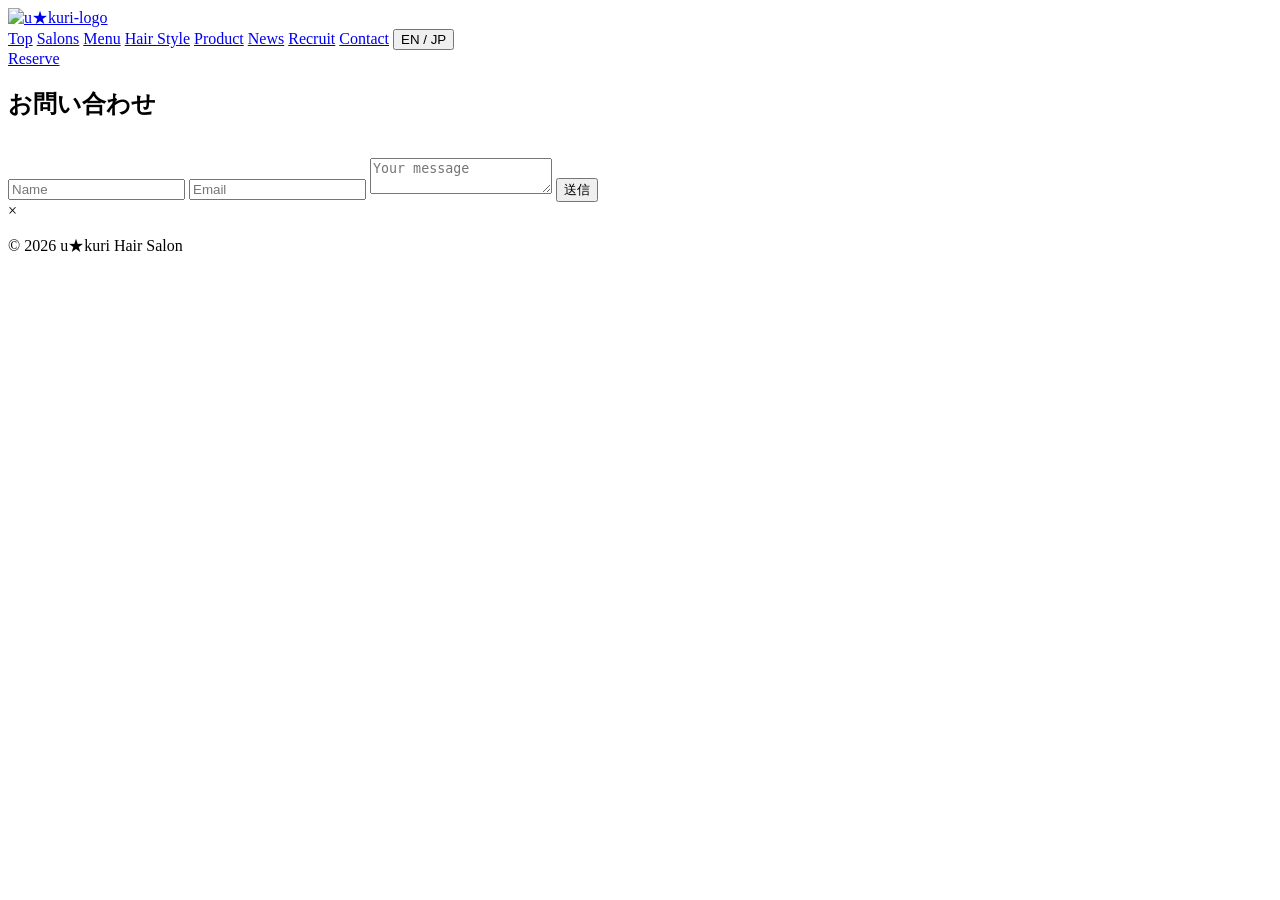
==== contact.html @ 6451075d "Add files via upload" ====
<!DOCTYPE html>
<html lang="ja">
  <head>
    <meta charset="UTF-8">
    <meta name="viewport" content="width=device-width, initial-scale=1.0">
    <title>Concept | u★kuri Hair Salon | 岡本・芦屋の自然派美容室</title>
    <!-- Google Fonts -->
    <link href="https://fonts.googleapis.com/css2?family=Cormorant+Garamond:wght@400;600&family=Noto+Sans+JP:wght@300;400;500&display=swap" rel="stylesheet">
    <!-- meta property desc,title,img,type,site -->
    <meta name="description" content="岡本・芦屋の自然派美容室 u★kuri。上質な癒し空間と丁寧なカウンセリング。">
    <meta property="og:title" content="u★kuri Hair Salon">
    <meta property="og:description" content="自然と調和する上質なヘアサロン">
    <meta property="og:image" content="img/ogimage.jpg">
    <meta property="og:type" content="website">
    <meta property="og:site_name" content="u★kuri Hair Salon">
    <meta name="robots" content="index, follow">
    <link rel="icon" href="img/favicon.png">
    <!-- CSS Link -->
    <link rel="stylesheet" href="css/base.css">
    <link rel="stylesheet" href="css/layout.css">
    <link rel="stylesheet" href="css/components.css">
    <link rel="stylesheet" href="css/animation.css">
    <link rel="stylesheet" href="css/responsive.css">
    <!-- AOS Link -->
    <link rel="stylesheet" href="https://unpkg.com/aos@2.3.4/dist/aos.css">
  </head>
  <body>
    
    <header class="header">
      <div class="logo">
        <a href="index.html">
          <img src="img/logo/logo(1).png" alt="u★kuri-logo">
        </a>
      </div>
    
      <nav class="nav">
        <a href="index.html" class="nav-link" data-ja="トップ" data-en="Top">Top</a>
        <a href="salons.html" class="nav-link" data-ja="サロン" data-en="Salons">Salons</a>
        <a href="menu.html" class="nav-link" data-ja="メニュー" data-en="Menu">Menu</a>
        <a href="hairstyle.html" class="nav-link" data-ja="ヘアスタイル" data-en="Hair Style">Hair Style</a>
        <a href="product.html" class="nav-link" data-ja="商品" data-en="Product">Product</a>
        <a href="news.html" class="nav-link" data-ja="ニュース" data-en="News">News</a>
        <a href="recruit.html" class="nav-link" data-ja="採用情報" data-en="Recruit">Recruit</a>        
        <a href="contact.html" class="nav-link active" data-ja="連絡先" data-en="Contact">Contact</a>

                
        <!-- language toggle -->
        <button id="langToggle" class="lang-btn">EN / JP</button>
      </nav>
  
      <a href="reservation.html" class="reserve" data-ja="ご予約" 
        data-en="Reserve">Reserve
      </a>
        <!-- Hamburger -->
      <div class="hamburger" id="hamburger">
        <span></span>
        <span></span>
        <span></span>
      </div>  
    </header>
    <section class="section">

      <h2 class="fade-up"  data-aos="fade-up" data-aos-delay="200"  data-ja="お問い合わせ" data-en="Contact Us">お問い合わせ</h2>
      <div class="contact-hero">
        <img data-aos="fade-up" data-aos-delay="300" src="img/backgroundimage/longcream.png" alt="">
      </div>
      <form class="booking-form">
      
      <input type="text" placeholder="Name">
      
      <input type="email" placeholder="Email">
      
      <textarea placeholder="Your message"></textarea>
      
      <button class="btn" data-ja="送信" data-en="Send">送信</button>
      
      </form>
      
    </section>
    <div class="modal">
      <div class="modal-box">
        <span class="close">&times;</span>
        <div class="modal-content"></div>
      </div>
    </div>
      <footer class="footer">
        <p>© 2026 u★kuri Hair Salon</p>
      </footer> 
      <script src="js/main.js"></script>
      <script src="https://unpkg.com/aos@2.3.4/dist/aos.js"></script>

      <script>
      AOS.init({
        duration: 1200,
        easing:"ease-out-cubic",
        once: false
      });
      </script>
  </body>
</html>
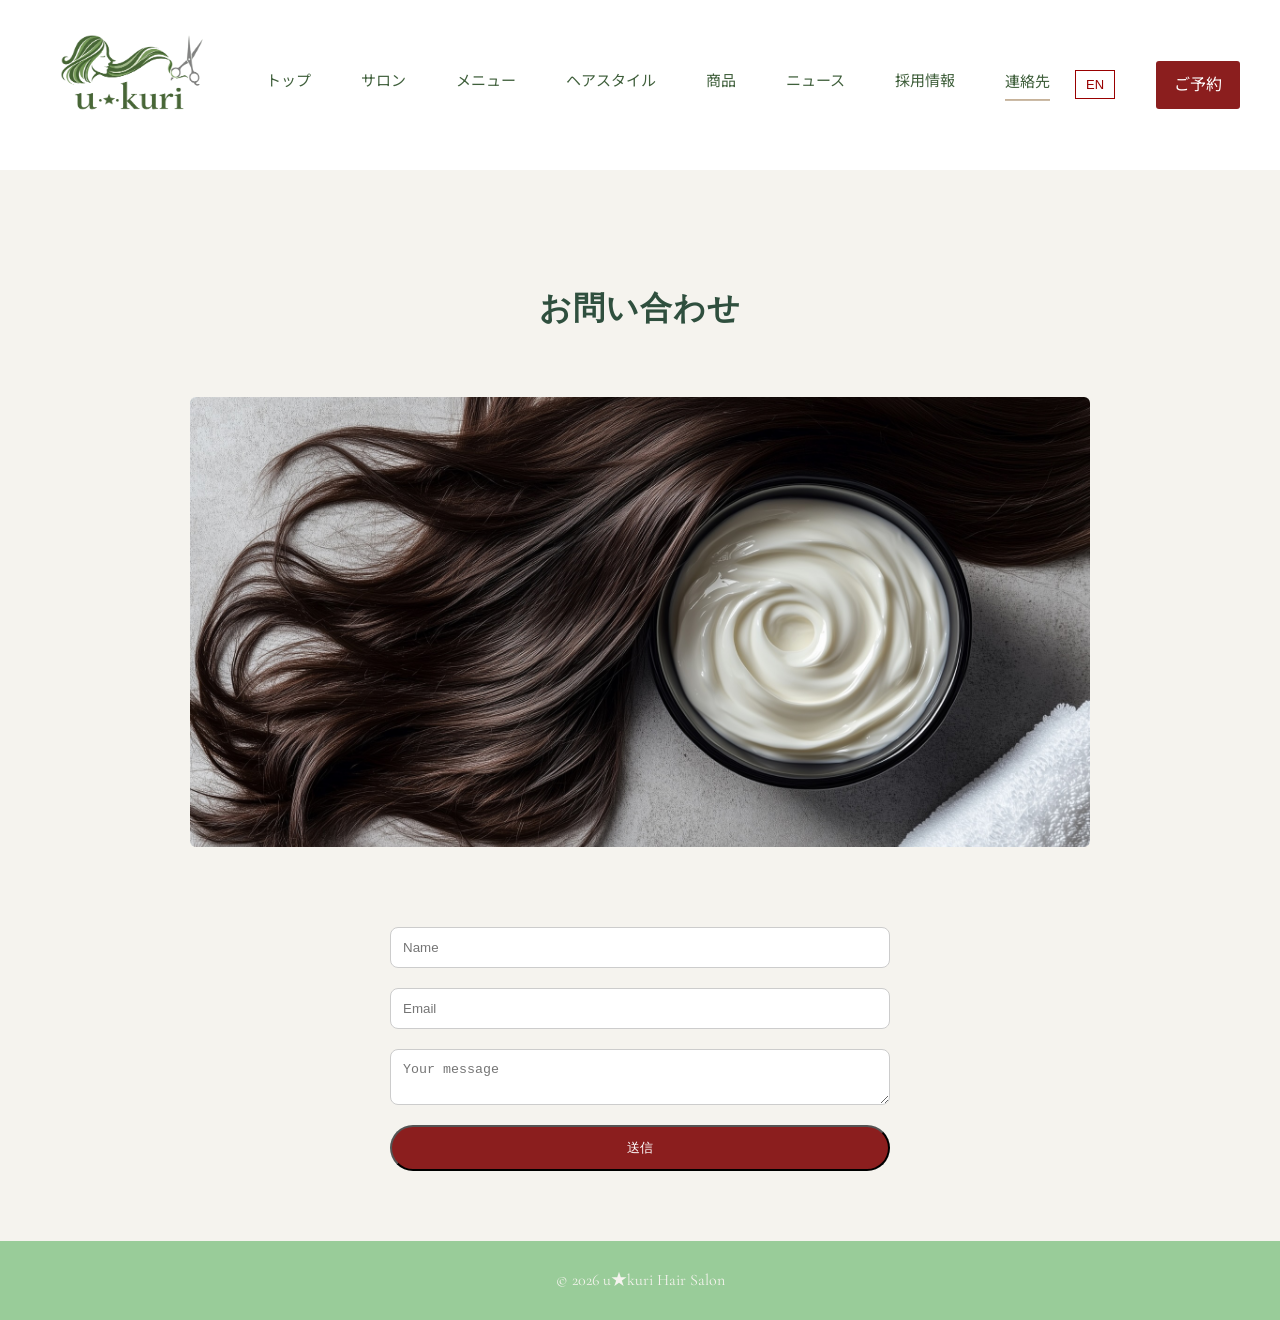
==== commit f22496b8: "Add files via upload" ====
--- a/contact.html
+++ b/contact.html
@@ -29,7 +29,7 @@
     <header class="header">
       <div class="logo">
         <a href="index.html">
-          <img src="img/logo/logo(1).png" alt="u★kuri-logo">
+          <img src="logo/logo(1).png" alt="u★kuri-logo">
         </a>
       </div>
     
@@ -62,7 +62,7 @@
 
       <h2 class="fade-up"  data-aos="fade-up" data-aos-delay="200"  data-ja="お問い合わせ" data-en="Contact Us">お問い合わせ</h2>
       <div class="contact-hero">
-        <img data-aos="fade-up" data-aos-delay="300" src="img/backgroundimage/longcream.png" alt="">
+        <img data-aos="fade-up" data-aos-delay="300" src="backgroundimage/longcream.jpg" alt="">
       </div>
       <form class="booking-form">
       
--- a/css/base.css
+++ b/css/base.css
@@ -0,0 +1,145 @@
+/* ===== RESET ===== */
+*{
+  margin:0;
+  padding:0;
+  box-sizing:border-box;
+}
+
+/* ===== BASE ===== */
+body{
+  font-family: 'Noto Sans JP', sans-serif;
+  background:#f6f4ef;
+  color:#3f5f3b;
+  line-height:1.8;
+}
+
+h1,h2{
+  font-family: 'Cormorant Garamond', serif;
+  letter-spacing:1px;
+}
+
+/* Generic buttons */
+.btn{
+  background:#8B1E1E;
+  color:white;
+  padding:12px 28px;
+  border-radius:50px;
+  text-decoration:none;
+}
+
+.btn:hover {
+  background:#A52A2A;
+}
+
+/* hamburger */
+.hamburger {
+  display: none;
+  flex-direction: column;
+  cursor: pointer;
+}
+
+.hamburger span {
+  width: 25px;
+  height: 2px;
+  background: #333;
+  margin:4px 0;
+}
+
+.hamburger span {
+  width: 25px;
+  height: 2px;
+  background: #333;
+  transition: 0.3s;
+}
+
+/* Hamburger base */
+.hamburger {
+  display: none;
+  flex-direction: column;
+  justify-content: center;
+  gap: 6px;
+  cursor: pointer;
+  z-index: 1100;
+}
+
+.hamburger span {
+  width: 26px;
+  height: 2px;
+  background: #333;
+  transition: 0.4s ease;
+}
+
+/* Animate to X */
+.hamburger.active span:nth-child(1) {
+  transform: rotate(45deg) translate(5px, 5px);
+}
+
+.hamburger.active span:nth-child(2) {
+  opacity: 0;
+}
+
+.hamburger.active span:nth-child(3) {
+  transform: rotate(-45deg) translate(6px, -6px);
+}
+
+/* languange */
+.lang-btn{
+  border:1px solid #990000;
+  background:none;
+  color:#990000;
+  padding:6px 10px;
+  cursor:pointer;
+  font-size:13px;
+}
+
+.lang-btn:hover{
+  background: burlywood;
+}
+
+/* NAV */
+nav a {
+  position: relative;
+  padding-bottom: 6px;
+  color: #3a2f25;
+  text-decoration: none;
+}
+
+nav a::after {
+  content: "";
+  position: absolute;
+  left: 0;
+  bottom: 0;
+  width: 0%;
+  height: 1px;
+  background: #c7b299;
+  transition: width .4s ease;
+}
+
+nav a:hover::after {
+  width: 100%;
+}
+
+nav a.active::after {
+  width: 100%;
+}
+
+.back-home {
+  display: inline-block;
+  margin-bottom: 24px;
+  font-size: 14px;
+  letter-spacing: .08em;
+  color: #7a6a5c;
+}
+
+.back-home:hover {
+  opacity: .7;
+}
+
+nav a.active {
+  border-bottom: 1px solid #cbbba7;
+  padding-bottom: 4px;
+}
+
+.modal {
+  display: none;
+}
--- a/css/layout.css
+++ b/css/layout.css
@@ -0,0 +1,129 @@
+/* ===== HEADER ===== */
+.header{
+  display:flex;
+  align-items:center;
+  justify-content:space-between;
+  padding:20px 40px;
+  background:white;
+  position:sticky;
+  top:0;
+  z-index:1000;
+}
+
+.logo img{
+  height:120px;
+}
+
+/* ===== NAV ===== */
+nav a{
+  margin-left:25px;
+  text-decoration:none;
+  color:#3f5f3b;
+  font-size:14px;
+  transition:0.3s;
+}
+
+nav a:hover{
+  opacity:0.6;
+}
+
+.nav{
+  display:flex;
+  gap:25px;
+  align-items:center;
+}
+
+.nav-link{
+  text-decoration:none;
+  color:#3f5f3b;
+  font-size:15px;
+}
+
+.nav-link:hover{
+  color:#990000;
+}
+
+.reserve{
+  background:#8B1E1E;
+  color:white;
+  padding:10px 18px;
+  text-decoration:none;
+  border-radius:3px;
+  margin-left:20px;
+}
+
+.reserve:hover {
+  background: #A52A2A;
+}
+
+.reserve:hover{
+  box-shadow:0 8px 25px rgba(0,0,0,0.18);
+  transform:translateY(-2px);
+}
+
+/* ===== HERO ===== */
+.hero{
+  position:relative;
+  min-height:100vh;
+  display:flex;
+  justify-content:center;
+  align-items:center;
+  text-align:center;
+  padding:0 20px;
+  overflow:hidden;
+  background:url("../backgroundimage/headerpic.jpg") center center / cover no-repeat;
+}
+
+.hero-text{
+  position:relative;
+  z-index:2;
+  max-width:700px;
+}
+
+.hero h1{
+  font-size:42px;
+  margin-bottom:20px;
+}
+
+.hero p{
+  margin-bottom:30px;
+}
+
+/* ===== SECTIONS ===== */
+.section{
+  padding:10px 60px;
+  text-align:center;
+}
+
+.section h2{
+  font-size:32px;
+  margin-bottom:30px;
+  margin-top: 50px;
+  padding-top: 50px;
+}
+
+.section-title h2{
+  font-size:32px;
+  margin-bottom:30px;
+  margin-top: 50px;;
+}
+
+.natural-bg{
+  background-image:url("../img/wallpaper.png");
+}
+
+/* ===== GRIDS ===== */
+.grid-3{
+  display:grid;
+  grid-template-columns:repeat(3,1fr);
+  gap:30px;
+}
+
+.grid-4{
+  display:grid;
+  grid-template-columns:repeat(4,1fr);
+  gap:20px;
+}
+
+
+
--- a/css/components.css
+++ b/css/components.css
@@ -0,0 +1,752 @@
+/* ===== IMAGES ===== */
+.grid-3 img,
+.grid-4 img {
+  width: 100%;
+  border-radius: 20px;
+  transition: 0.4s;
+}
+
+.grid-3 img:hover,
+.grid-4 img:hover {
+  transform: scale(1.05);
+}
+
+/* ===== STAFF ===== */
+.staff-wrap {
+  display: flex;
+  align-items: center;
+  justify-content: center;
+  gap: 60px;
+}
+
+.staff-wrap img {
+  width: 350px;
+  border-radius: 20px;
+}
+
+/* ===== BOOKING ===== */
+.booking-form {
+  max-width: 500px;
+  margin: 0 auto;
+  display: flex;
+  flex-direction: column;
+  gap: 20px;
+}
+
+.booking-form input,
+.booking-form select,
+.booking-form textarea {
+  padding: 12px;
+  border: 1px solid #ccc;
+  border-radius: 8px;
+}
+
+
+/* ===== MENU & PRICING ===== */
+
+.price-section {
+  background: #f4f2ec;
+  padding: 80px 20px 120px;
+}
+
+/* title */
+
+.menu-title {
+  text-align: center;
+  font-family: 'Cormorant Garamond', serif;
+  font-size: 38px;
+  color: #4b5d3a;
+  margin-bottom: 50px;
+  letter-spacing: 1px;
+}
+
+/* hero image */
+
+.menu-hero {
+  max-width: 900px;
+  margin: 0 auto 70px;
+}
+
+.menu-hero img {
+  width: 100%;
+  height: 200px;
+  object-fit: cover;
+  border-radius: 10px;
+}
+
+/* wrapper */
+
+.price-wrapper {
+  max-width: 720px;
+  margin: 0 auto;
+}
+
+/* category */
+
+.price-category {
+  margin-bottom: 60px;
+}
+
+.price-category h3 {
+  font-family: 'Cormorant Garamond', serif;
+  font-size: 24px;
+  color: #4b5d3a;
+  border-bottom: 2px solid #dcdcdc;
+  padding-bottom: 10px;
+  margin-bottom: 20px;
+}
+
+/* list */
+
+.price-category ul {
+  list-style: none;
+  padding: 0;
+  margin: 0;
+}
+
+/* item */
+.price-category li {
+  display: flex;
+  align-items: center;
+  padding: 12px 0;
+  font-family: 'Noto Sans JP','Cormorant Garamond', sans-serif;
+  font-size: 16px;
+  color: #444;
+}
+
+.price-category li span:first-child {
+  white-space: nowrap;
+}
+
+.price-category li {
+  content: "";
+  flex: 1;
+  border-bottom: 1px dotted #bbb;
+  margin: 0 12px;
+}
+
+.price-category li span:last-child {
+  white-space: nowrap;
+  font-weight: 600;
+  color: #3f5f3b;
+}
+
+/* links */
+
+.price-links {
+  margin-top: 50px;
+  display: flex;
+  flex-direction: column;
+  gap: 18px;
+  align-items: center;
+}
+
+/* hotpepper link */
+
+.text-link {
+  color: #4b5d3a;
+  text-decoration: underline;
+  font-family: 'Cormorant Garamond', serif;
+  font-size: 18px;
+  transition: 0.3s;
+}
+
+.text-link:hover {
+  opacity: 0.7;
+}
+
+/* reserve button */
+
+.reserve-link {
+  display: inline-block;
+  background: #8B1E1E;
+  color: white;
+  padding: 14px 32px;
+  border-radius: 40px;
+  text-decoration: none;
+  font-family: 'Noto Sans JP', sans-serif;
+  font-size: 15px;
+  letter-spacing: 1px;
+  transition: 0.3s ease;
+}
+
+.reserve-link:hover {
+  background: #364628;
+  transform: translateY(-2px);
+}
+
+.reserve-btn{
+  display:inline-block;
+  padding:10px 20px;
+  background:#c8a97e;
+  color:white;
+  text-decoration:none;
+  border-radius:5px;
+  margin-top:10px;
+  transition:0.3s;
+}
+
+.reserve-btn:hover{
+  background:#a88960;
+}
+
+/* ===== STORE ===== */
+.store-wrapper {
+  display: flex;
+  flex-direction: column;
+  gap: 120px;
+  margin-top: 60px;
+}
+
+.store-row {
+  display: flex;
+  align-items: center;
+  gap: 80px;
+}
+
+.store-row.reverse {
+  flex-direction: row-reverse;
+}
+
+.store-image img {
+  width: 100%;
+  max-width: 520px;
+  border-radius: 20px;
+  transition: 0.6s ease;
+}
+
+.store-image img:hover {
+  transform: scale(1.03);
+}
+
+.store-links a {
+  display: inline-block;
+  margin-right: 20px;
+  text-decoration: none;
+  font-size: 14px;
+  color: #222;
+  border-bottom: 1px solid #222;
+  padding-bottom: 3px;
+  transition: 0.3s;
+}
+
+.store-links a:hover {
+  opacity: 0.6;
+}
+
+.store-grandopen {
+  color: #8B1E1E;
+  font-size: 25px;
+}
+
+.hotpepper {
+  font-weight: bold;
+}
+
+/* headingsample */
+.heading {
+  position: relative;
+  padding-top: 50px;
+  padding-left: 30px;
+  font-size: 26px;
+}
+
+.heading span {
+  position: relative;
+  z-index: 0;
+}
+
+.heading::before {
+  content: attr(data-en);
+  position: absolute;
+  transform: rotate(-10deg);
+  top: -30px;
+  left: -30px;
+  color: #FFCC00;
+  font-size: 40px;
+  font-weight: 600;
+  font-family: "Great Vibes";
+}
+
+
+
+
+/* ===== GALLERY ===== */
+
+.gallery-section {
+  background: #f5f3ee;
+  padding: 10px 8%;
+}
+
+.gallery-section h2 {
+  text-align: center;
+  font-family: 'Cormorant Garamond', serif;
+  font-size: 36px;
+  margin-bottom: 60px;
+  color: #4b5d3a;
+  padding-top: 50px;
+}
+
+.gallery-group {
+  margin-bottom: 70px;
+}
+
+.gallery-group h3 {
+  font-family: 'Cormorant Garamond', serif;
+  font-size: 22px;
+  margin-bottom: 25px;
+  color: #333;
+}
+
+.gallery-grid {
+  display: grid;
+  grid-template-columns: repeat(4, 1fr);
+  gap: 30px;
+}
+
+.gallery-grid img {
+  width: 100%;
+  height: 320px;
+  object-fit: cover;
+  border-radius: 20px;
+  transition: transform 0.4s ease, box-shadow 0.4s ease;
+  cursor: pointer;
+}
+
+.gallery-grid img:hover {
+  transform: translateY(-8px);
+  box-shadow: 0 15px 35px rgba(0, 0, 0, 0.15);
+}
+
+/* ===== STYLE INFINITE SLIDER ===== */
+
+.gallery-slider {
+  overflow: hidden;
+  width: 100%;
+  position: relative;
+}
+
+/* fade edges */
+
+.gallery-slider::before,
+.gallery-slider::after {
+  content: "";
+  position: absolute;
+  top: 0;
+  width: 120px;
+  height: 100%;
+  z-index: 2;
+  pointer-events: none;
+}
+
+.gallery-slider::before {
+  left: 0;
+  background: linear-gradient(to right, #f5f3ee, transparent);
+}
+
+.gallery-slider::after {
+  right: 0;
+  background: linear-gradient(to left, #f5f3ee, transparent);
+}
+
+.slider-track {
+  display: flex;
+  gap: 30px;
+  width: max-content;
+  animation: infiniteSlide 25s linear infinite;
+}
+
+.slider-track img {
+  width: 260px;
+  height: 320px;
+  object-fit: cover;
+  border-radius: 20px;
+  transition: 0.6s ease;
+}
+
+.slider-track img:hover {
+  transform: scale(1.08);
+}
+
+/* smooth infinite movement */
+
+@keyframes infiniteSlide {
+
+  from {
+    transform: translateX(0);
+  }
+
+  to {
+    transform: translateX(-50%);
+  }
+
+}
+
+.gallery-slider:hover .slider-track {
+  animation-play-state: paused;
+}
+
+/* product */
+/* ===== Product Section ===== */
+
+.product-section {
+  background: #f4f2ec;
+  padding: 10px 8% 120px;
+}
+
+.section-title {
+  text-align: center;
+  font-family: 'Cormorant Garamond', serif;
+  font-size: 36px;
+  color: #4b5d3a;
+  margin-bottom: 80px;
+}
+
+.product-wrapper {
+  max-width: 1100px;
+  margin: 0 auto;
+}
+
+.product-row {
+  display: flex;
+  align-items: center;
+  justify-content: space-between;
+  gap: 80px;
+  margin-bottom: 120px;
+}
+
+.product-row.reverse {
+  flex-direction: row-reverse;
+}
+
+.product-image {
+  flex: 1;
+}
+
+.product-image img {
+  width: 100%;
+  border-radius: 20px;
+  display: block;
+}
+
+.product-info {
+  flex: 1;
+}
+
+.product-info h3 {
+  font-family: 'Cormorant Garamond', serif;
+  font-size: 26px;
+  margin-bottom: 20px;
+  color: #4b5d3a;
+}
+
+.product-desc {
+  font-family: 'Noto Sans JP', sans-serif;
+  font-size: 16px;
+  line-height: 1.8;
+  color: #555;
+  margin-bottom: 20px;
+}
+
+.product-price {
+  font-family: 'Cormorant Garamond', serif;
+  font-size: 20px;
+  color: #4b5d3a;
+}
+
+.recruit-hero {
+  max-width: 900px;
+  margin: 0 auto 70px;
+  padding-top: 30px;
+}
+
+.recruit-hero img {
+  width: 100%;
+  height: 450px;
+  object-fit: cover;
+  border-radius: 6px;
+}
+
+.contact-hero {
+  max-width: 900px;
+  margin: 0 auto 70px;
+  padding-top: 30px;
+}
+
+.contact-hero img {
+  width: 100%;
+  height: 450px;
+  object-fit: cover;
+  border-radius: 6px;
+}
+
+/* SALON TITLE */
+
+.salon-title {
+  background: #99CC99;
+  color: #fff;
+  padding: 12px 20px;
+  margin: 60px auto 30px;
+  max-width: 1100px;
+  font-family: 'Cormorant Garamond', serif;
+  letter-spacing: 1px;
+}
+
+
+/* GRID */
+
+.stylist-grid {
+  max-width: 1100px;
+  margin: auto;
+  display: grid;
+  grid-template-columns: repeat(3, 1fr);
+  gap: 30px;
+  padding: 0 20px;
+}
+
+
+/* CARD */
+
+.stylist-card {
+  position: relative;
+  overflow: hidden;
+  border-radius: 10px;
+  cursor: pointer;
+}
+
+.stylist-card img {
+  width: 100%;
+  display: block;
+  transition: transform .6s ease;
+}
+
+
+/* OVERLAY */
+
+.stylist-overlay {
+  position: absolute;
+  inset: 0;
+  background: rgba(0, 0, 0, 0.35);
+  display: flex;
+  justify-content: center;
+  align-items: center;
+  opacity: 0;
+  transition: opacity .4s ease;
+}
+
+.stylist-overlay span {
+  color: #fff;
+  font-size: 20px;
+  font-family: 'Cormorant Garamond', serif;
+  letter-spacing: 1px;
+  transform: translateY(20px);
+  transition: transform .4s ease;
+}
+
+
+/* HOVER EFFECT */
+
+.stylist-card:hover img {
+  transform: scale(1.08);
+}
+
+.stylist-card:hover .stylist-overlay {
+  opacity: 1;
+}
+
+.stylist-card:hover span {
+  transform: translateY(0);
+}
+
+
+/* stylist grid */
+
+.stylist-grid {
+  max-width: 1100px;
+  margin: auto;
+  display: grid;
+  grid-template-columns: repeat(3, 1fr);
+  gap: 30px;
+  padding: 40px 20px;
+}
+
+
+/* card */
+
+.stylist-card {
+  position: relative;
+  overflow: hidden;
+  border-radius: 10px;
+  cursor: pointer;
+}
+
+
+/* image */
+
+.stylist-card img {
+  width: 100%;
+  display: block;
+  transition: transform .6s ease;
+}
+
+
+/* overlay */
+
+.stylist-info {
+  position: absolute;
+  bottom: 0;
+  left: 0;
+  width: 100%;
+  padding: 25px;
+  background: linear-gradient(transparent, rgba(0, 0, 0, 0.75));
+  color: white;
+
+  opacity: 0;
+  transform: translateY(30px);
+  transition: all .5s ease;
+}
+
+
+/* text */
+
+.stylist-info h3 {
+  font-family: 'Cormorant Garamond', serif;
+  font-size: 22px;
+  margin-bottom: 5px;
+}
+
+.position {
+  font-size: 14px;
+  opacity: .9;
+}
+
+.exp {
+  font-size: 13px;
+  opacity: .8;
+}
+
+.message {
+  font-size: 13px;
+  margin-top: 6px;
+  line-height: 1.4;
+}
+
+
+/* hover */
+
+.stylist-card:hover img {
+  transform: scale(1.08);
+}
+
+.stylist-card:hover .stylist-info {
+  opacity: 1;
+  transform: translateY(0);
+}
+
+body {
+
+  font-family: 'Cormorant Garamond', 'Noto Sans JP',sans-serif;
+  background: #f5f3ee;
+  color: #2f4f3e;
+
+}
+
+/* PAGE */
+
+.news-page {
+
+  max-width: 1000px;
+  margin: auto;
+  padding: 80px 20px;
+
+}
+
+/* TITLE */
+
+.news-title {
+
+  text-align: center;
+  font-size: 40px;
+  margin-bottom: 50px;
+  letter-spacing: 3px;
+  color: #3f5f3b;
+
+}
+
+/* NEWS LIST */
+
+.news-container {
+
+  display: flex;
+  flex-direction: column;
+  gap: 40px;
+
+}
+
+/* NEWS ITEM */
+
+.news-item {
+
+  display: flex;
+  align-items: center;
+  gap: 40px;
+
+}
+
+/* IMAGE */
+
+.news-img {
+
+  width: 170px;
+  height: 130px;
+  object-fit: cover;
+  border-radius: 20px;
+
+}
+
+/* TEXT */
+
+.news-text h3 {
+
+  font-size: 22px;
+  margin: 8px 0;
+  font-family: 'Cormorant Garamond', serif;
+
+
+}
+
+.news-category {
+
+  font-size: 14px;
+  color: #6c806e;
+
+}
+
+.news-date {
+
+  font-size: 14px;
+  color: #3f5f3b;
+
+}
+
+/* LINE */
+
+hr {
+
+  border: none;
+  border-top: 1px solid #d8d8d8;
+  margin-top: 20px;
+
+}
+
+/* FOOTER */
+
+footer {
+
+  background: #99CC99;
+  color: #f5f3ee;
+  text-align: center;
+  padding: 25px;
+  margin-top: 60px;
+
+}
--- a/css/animation.css
+++ b/css/animation.css
@@ -0,0 +1,402 @@
+/* ==============================
+   LOGO FLOAT
+============================== */
+
+.logo img {
+  animation: logoFloat 4s ease-in-out infinite;
+}
+
+@keyframes logoFloat {
+  0% {
+    transform: translateY(0);
+  }
+
+  50% {
+    transform: translateY(-6px);
+  }
+
+  100% {
+    transform: translateY(0);
+  }
+}
+
+
+/* ==============================
+   SCROLL ANIMATIONS
+============================== */
+
+/* Fade In (good for paragraphs) */
+
+.fade-in {
+  opacity: 0;
+  transition: opacity .9s ease;
+}
+
+.fade-in.show {
+  opacity: 1;
+}
+
+
+/* Zoom In (best for images) */
+
+.zoom-in {
+  opacity: 0;
+  transform: scale(.9);
+  transition: opacity .9s ease, transform .9s ease;
+}
+
+.zoom-in.show {
+  opacity: 1;
+  transform: scale(1);
+}
+
+
+/* ==============================
+   STYLIST CARD ANIMATION
+============================== */
+
+.stylist-card {
+  opacity: 0;
+  transform: translateY(50px);
+  transition: all .9s ease;
+}
+
+.stylist-card.show {
+  opacity: 1;
+  transform: translateY(0);
+}
+
+/* stagger animation */
+
+.stylist-card:nth-child(1) {
+  transition-delay: .1s;
+}
+
+.stylist-card:nth-child(2) {
+  transition-delay: .2s;
+}
+
+.stylist-card:nth-child(3) {
+  transition-delay: .3s;
+}
+
+.stylist-card:nth-child(4) {
+  transition-delay: .4s;
+}
+
+
+/* stylist hover */
+
+.stylist-card img {
+  transition: transform .5s ease;
+}
+
+.stylist-card:hover img {
+  transform: scale(1.05);
+}
+
+
+/* ==============================
+   GALLERY AUTO SLIDER
+============================== */
+
+.gallery-slider {
+  overflow: hidden;
+  width: 100%;
+}
+
+.slider-track {
+  display: flex;
+  width: 400%;
+  animation: hairSlider 22s linear infinite;
+}
+
+.slider-track img {
+  width: 25%;
+  height: 320px;
+  object-fit: cover;
+  border-radius: 20px;
+  margin-right: 30px;
+  transition: transform .4s ease;
+}
+
+.slider-track img:hover {
+  transform: scale(1.06);
+}
+
+@keyframes hairSlider {
+
+  0% {
+    transform: translateX(0);
+  }
+
+  20% {
+    transform: translateX(0);
+  }
+
+  25% {
+    transform: translateX(-25%);
+  }
+
+  45% {
+    transform: translateX(-25%);
+  }
+
+  50% {
+    transform: translateX(-50%);
+  }
+
+  70% {
+    transform: translateX(-50%);
+  }
+
+  75% {
+    transform: translateX(-75%);
+  }
+
+  100% {
+    transform: translateX(-75%);
+  }
+
+}
+
+
+/* ==============================
+   SHIMMER (LUXURY EFFECT)
+============================== */
+
+.shimmer {
+  position: relative;
+  overflow: hidden;
+}
+
+.shimmer::after {
+  content: "";
+  position: absolute;
+  top: 0;
+  left: -150%;
+  width: 50%;
+  height: 100%;
+
+  background: linear-gradient(120deg,
+      transparent,
+      rgba(255, 230, 190, 0.25),
+      transparent);
+
+  animation: shimmer 6s ease-in-out infinite;
+}
+
+@keyframes shimmer {
+  0% {
+    left: -150%;
+  }
+
+  60% {
+    left: 150%;
+  }
+
+  100% {
+    left: 150%;
+  }
+}
+
+
+/* ==============================
+   SPLASH TRANSITION
+============================== */
+
+.splash {
+  position: absolute;
+  width: 10px;
+  height: 10px;
+  background: #990000;
+  border-radius: 50%;
+  transform: scale(0);
+}
+
+.splash.active {
+  animation: splashExpand 1s ease forwards;
+}
+
+@keyframes splashExpand {
+
+  0% {
+    transform: scale(0);
+  }
+
+  50% {
+    transform: scale(30);
+  }
+
+  100% {
+    transform: scale(120);
+    opacity: 0;
+  }
+
+}
+
+
+/* ==============================
+   LOADER INTRO
+============================== */
+
+.anniversary-loader {
+  position: fixed;
+  inset: 0;
+  background: radial-gradient(circle at center, #1a1a1a 0%, #3f5f3b 70%);
+  display: flex;
+  justify-content: center;
+  align-items: center;
+  z-index: 9999;
+
+  animation: fadeOut 1.2s ease forwards;
+  animation-delay: 6s;
+}
+
+.anniversary-content {
+  text-align: center;
+}
+
+.anniversary-text {
+  font-family: 'Cormorant Garamond', serif;
+  font-size: 2.8rem;
+  letter-spacing: 8px;
+  color: #e6d3a3;
+
+  opacity: 0;
+  transform: translateY(20px);
+  animation: loaderFadeUp 2s ease forwards;
+
+  text-shadow: 0 0 20px rgba(230, 211, 163, 0.2);
+}
+
+
+/* gold line */
+
+.line {
+  width: 0;
+  height: 1px;
+  background: linear-gradient(to right, transparent, #e6d3a3, transparent);
+  margin: 25px auto;
+
+  animation: lineGrow 1.8s ease forwards;
+  animation-delay: 1.2s;
+}
+
+@keyframes lineGrow {
+  to {
+    width: 200px;
+  }
+}
+
+
+/* ==============================
+   SVG LOGO DRAW
+============================== */
+
+.logo-svg {
+  width: 500px;
+  display: block;
+  margin: 0 auto;
+}
+
+.logo-svg path {
+  stroke: #e6d3a3;
+  stroke-width: 2.2;
+  fill: transparent;
+
+  stroke-dasharray: 3000;
+  stroke-dashoffset: 3000;
+
+  animation: drawLogo 3.5s cubic-bezier(.77, 0, .18, 1) forwards;
+  animation-delay: 2s;
+
+  filter: drop-shadow(0 0 6px rgba(230, 211, 163, 0.4));
+}
+
+@keyframes drawLogo {
+  to {
+    stroke-dashoffset: 0;
+  }
+}
+
+
+/* ==============================
+   LOADER FADE OUT
+============================== */
+
+@keyframes fadeOut {
+
+  0% {
+    opacity: 1;
+  }
+
+  80% {
+    opacity: .3;
+  }
+
+  100% {
+    opacity: 0;
+    visibility: hidden;
+    pointer-events: none;
+  }
+
+}
+
+
+/* ==============================
+   LOADER TEXT ANIMATION
+============================== */
+
+@keyframes loaderFadeUp {
+  from {
+    opacity: 0;
+    transform: translateY(20px);
+  }
+
+  to {
+    opacity: 1;
+    transform: translateY(0);
+  }
+}
+
+
+/* ==============================
+   GRAND OPENING NEON
+============================== */
+
+.neon-text {
+  font-size: 4rem;
+  color: #fff;
+
+  text-shadow:
+    0 0 5px #ed7f6e,
+    0 0 10px #ed7f6e,
+    0 0 20px #ed7f6e,
+    0 0 40px #ed7f6e,
+    0 0 80px #ed7f6e;
+
+  animation: glow 1.5s infinite alternate;
+}
+
+@keyframes glow {
+
+  0% {
+    text-shadow:
+      0 0 5px #ed7f6e,
+      0 0 10px #ed7f6e,
+      0 0 20px #ed7f6e,
+      0 0 40px #ed7f6e,
+      0 0 80px #ed7f6e;
+  }
+
+  100% {
+    text-shadow:
+      0 0 10px #BF00FF,
+      0 0 20px #BF00FF,
+      0 0 40px #BF00FF,
+      0 0 80px #BF00FF,
+      0 0 160px #BF00FF;
+  }
+
+}
--- a/css/responsive.css
+++ b/css/responsive.css
@@ -0,0 +1,179 @@
+/* ======================
+   MOBILE
+====================== */
+
+@media (max-width:768px){
+
+  .header{
+    padding:15px 20px;
+  }
+  
+  .hero h1{
+    font-size:28px;
+  }
+  
+  .section{
+    padding:80px 20px;
+  }
+  
+  /* grids */
+  .grid-3,
+  .grid-4{
+    grid-template-columns:1fr;
+  }
+  
+  .stylist-grid{
+    grid-template-columns:1fr;
+    gap:20px;
+  }
+  
+  /* store */
+  .store-row,
+  .store-row.reverse{
+    flex-direction:column;
+  }
+  
+  /* gallery */
+  .gallery-section{
+    padding:60px 6%;
+  }
+  
+  .gallery-grid{
+    grid-template-columns:1fr;
+  }
+  
+  .gallery-grid img{
+    height:280px;
+  }
+  
+  /* products */
+  .product-row,
+  .product-row.reverse{
+    flex-direction:column;
+    gap:40px;
+    margin-bottom:80px;
+  }
+  
+  /* news */
+  .news-item{
+    flex-direction:column;
+    align-items:flex-start;
+  }
+  
+  .news-img{
+    width:100%;
+    height:200px;
+  }
+  
+  /* navigation */
+  
+  .nav{
+    position:fixed;
+    top:0;
+    right:-100%;
+    width:70%;
+    height:100vh;
+    background:beige;
+    flex-direction:column;
+    justify-content:center;
+    align-items:center;
+    gap:30px;
+    transition:0.4s ease;
+  }
+  
+  .nav.active{
+    right:0;
+  }
+  
+  /* hamburger */
+.hamburger.active span:nth-child(1) {
+  transform: rotate(45deg) translate(5px, 5px);
+}
+
+.hamburger.active span:nth-child(2) {
+  opacity: 0;
+}
+
+.hamburger.active span:nth-child(3) {
+  transform: rotate(-45deg) translate(5px, -5px);
+}
+
+  .hamburger{
+    display:flex;
+  }
+  
+  #langToggle {
+    display: flex;
+  }
+  .reserve{
+    display:none;
+  }
+  
+  }
+
+  /* tablet */
+  @media (min-width:769px) and (max-width:1024px){
+
+    .grid-3{
+      grid-template-columns:1fr 1fr;
+    }
+    
+    .grid-4{
+      grid-template-columns:1fr 1fr;
+    }
+    
+    .gallery-grid{
+      grid-template-columns:repeat(2,1fr);
+    }
+    
+    .staff-wrap{
+      flex-direction:column;
+    }
+    
+    .section-title{
+      font-size:30px;
+    }
+    
+    }
+
+    @media (min-width:768px) and (max-width:1024px) and (orientation:portrait){
+
+      .grid-3{
+        grid-template-columns:1fr 1fr;
+      }
+      
+      .grid-4{
+        grid-template-columns:1fr 1fr;
+      }
+      
+      .hero h1{
+        font-size:42px;
+      }
+      
+      .section{
+        padding:100px 40px;
+      }
+      
+      }
+
+      @media (min-width:768px) and (max-width:1180px) and (orientation:landscape){
+
+        .grid-3{
+          grid-template-columns:repeat(3,1fr);
+        }
+        
+        .grid-4{
+          grid-template-columns:repeat(3,1fr);
+        }
+        
+        .hero h1{
+          font-size:50px;
+        }
+        
+        .section{
+          padding:60px 60px;
+        }
+        
+        }
+
+        
